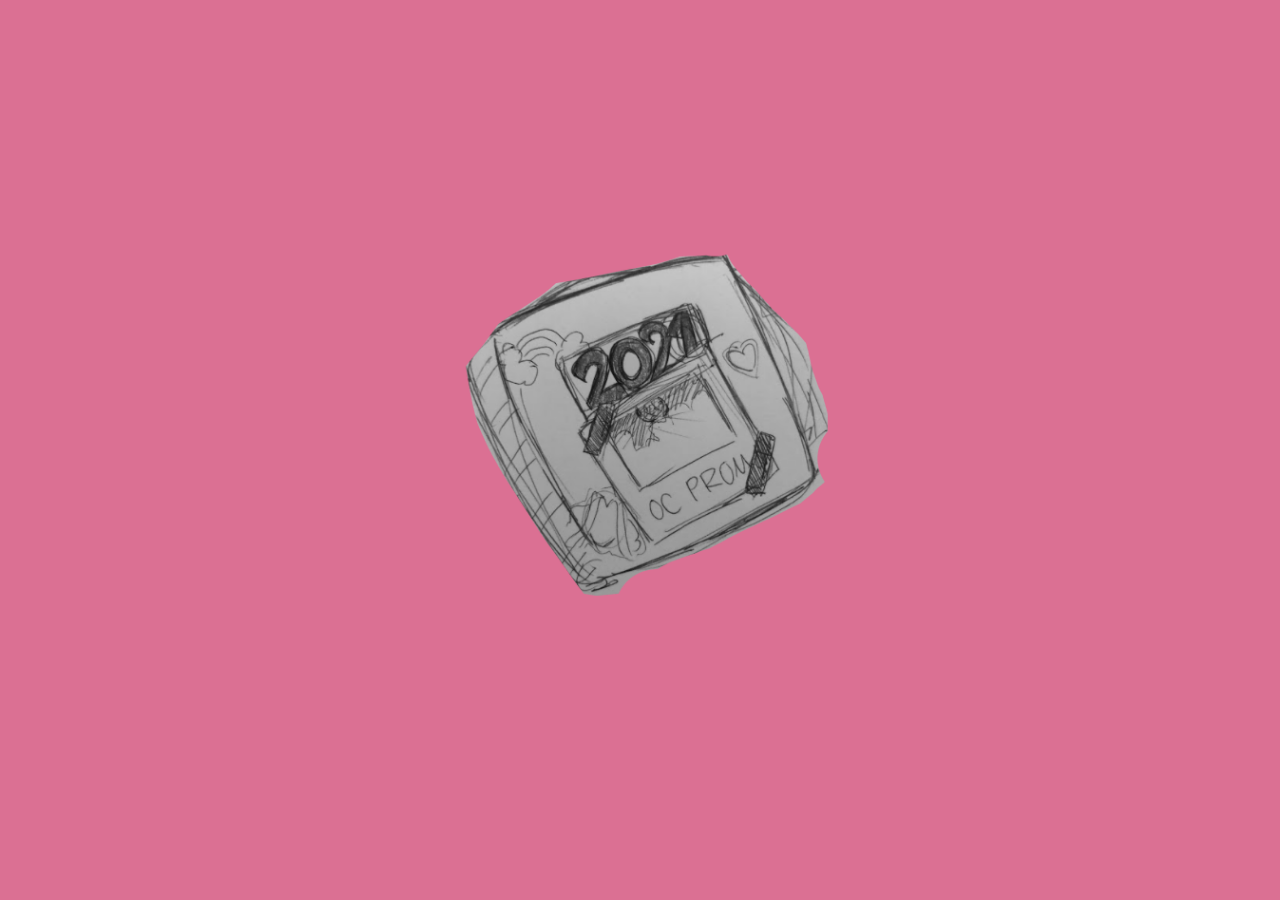
==== index.html @ ee0f7412 "Uploading Files" ====
<head>
    <meta name="viewport" content="width=device-width, initial-scale=1.0">
    <link rel="icon" href="TestImages/testFavicon.png" type="image/gif" sizes="16x16">
    <!-- 𝗦𝗧𝗬𝗟𝗜𝗡𝗚 -->
    <link rel="stylesheet" href="/CSS/indexstyle.css">
    <!-- 𝗝𝗤𝗨𝗘𝗥𝗬 𝗖𝗗𝗡 -->
    <script src="https://code.jquery.com/jquery-3.5.1.slim.js" integrity="sha256-DrT5NfxfbHvMHux31Lkhxg42LY6of8TaYyK50jnxRnM=" crossorigin="anonymous"></script>
    <!-- 𝗙𝗢𝗡𝗧𝗦 -->
    <link rel="preconnect" href="https://fonts.gstatic.com">
    <link href="https://fonts.googleapis.com/css2?family=East+Sea+Dokdo&display=swap" rel="stylesheet">
    <!-- font-family: 'East Sea Dokdo', cursive; /-->
</head>

<body>
  <div>  
      <div class="container">
          <div>
              <a href="main.html"><img class="divChild" src="TestImages/book.html.png"></a>
          <h1 class="divChild">click to relive the memories</h1>
          </div>
    </div>
    </div>
</body>

<!-- 

𝗔𝗕𝗖𝗗𝗘𝗙𝗚𝗛𝗜𝗝𝗞𝗟𝗠𝗡𝗢𝗣𝗤𝗥𝗦𝗧𝗨𝗩𝗪𝗫𝗬𝗭

-->
---- CSS/indexstyle.css ----
body {
    margin: 0;
    background-color: palevioletred;
    overflow: hidden;
}

.container {
    display: flex;
    margin: auto;
    width: 75%;
    height: 90%;
    /*background-color: black;*/
    position: fixed;
    top: 50%;
    left: 50%;
    transform: translate(-50%, -50%);
    text-align: center;
    color: white;
    overflow: wrap;
    justify-content:center;
    align-items:center;
}

img {
    max-width: 95%;
    animation-name: hover;
    animation-duration: 3s;
    animation-iteration-count: infinite;
    animation-direction: alternate-reverse;
    animation-timing-function: ease-in-out;
}

h1 {
    color: white;
    font-family: 'East Sea Dokdo', cursive;
    animation-name: fadeIn;
    animation-duration: 2s;
    animation-iteration-count: 1;
    animation-fill-mode: forwards;
    animation-timing-function: ease-in;
    animation-delay: 3s;
    opacity: 0%;
}

/*K E Y F R A M E S*/
@keyframes hover{
    from{transform: translateY(-30px)}
    to{transform: translateY(0px)}
}

@keyframes fadeIn{
    from{transform: translateY(100px); opacity: 0%;}
    to{transform: translateY(0px); opacity: 100%;}
}
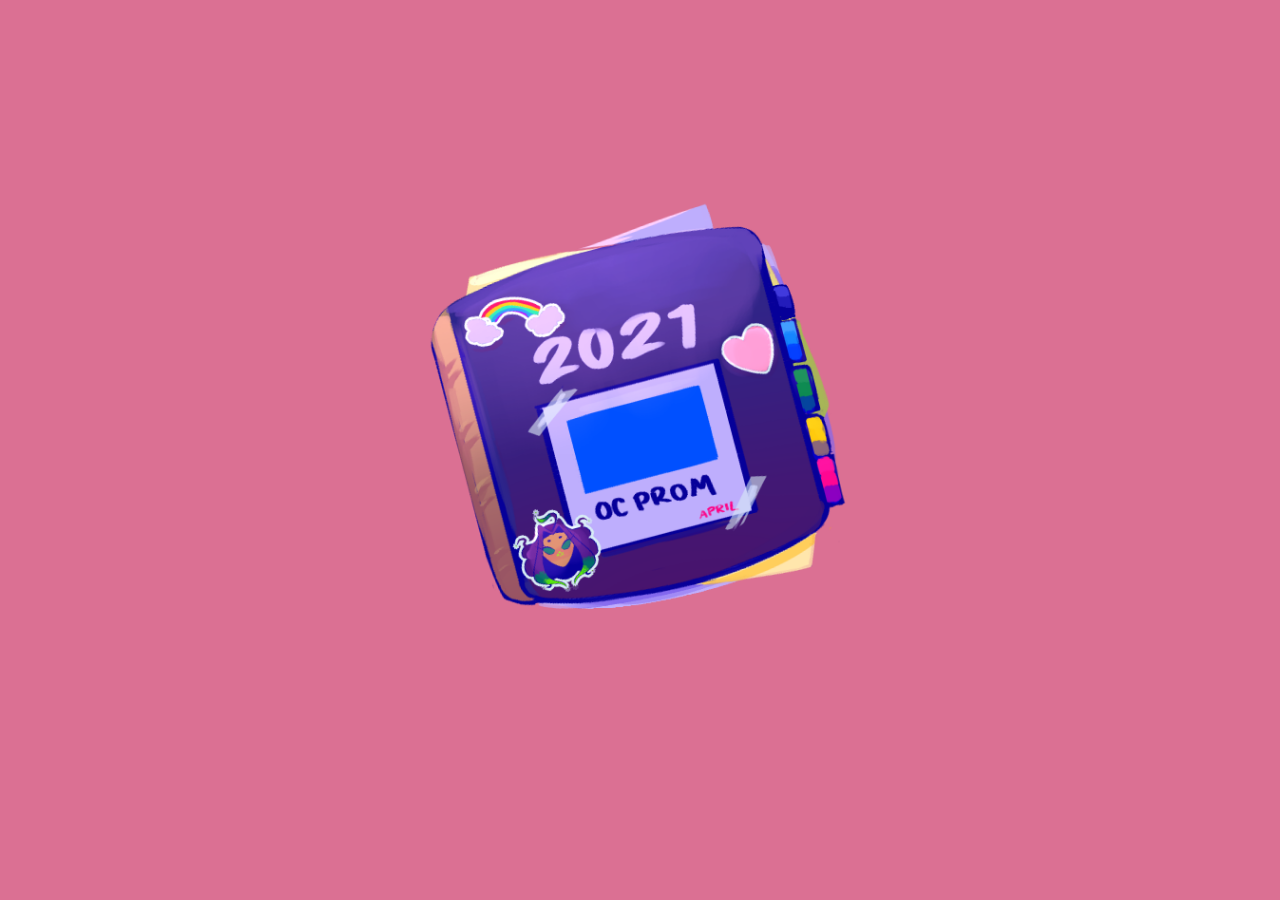
==== commit 73026cac: "Added New Images" ====
--- a/index.html
+++ b/index.html
@@ -15,7 +15,7 @@
   <div>  
       <div class="container">
           <div>
-              <a href="main.html"><img class="divChild" src="TestImages/book.html.png"></a>
+              <a href="main.html"><img class="divChild" src="TestImages/actualImages/1.png"></a>
           <h1 class="divChild">click to relive the memories</h1>
           </div>
     </div>
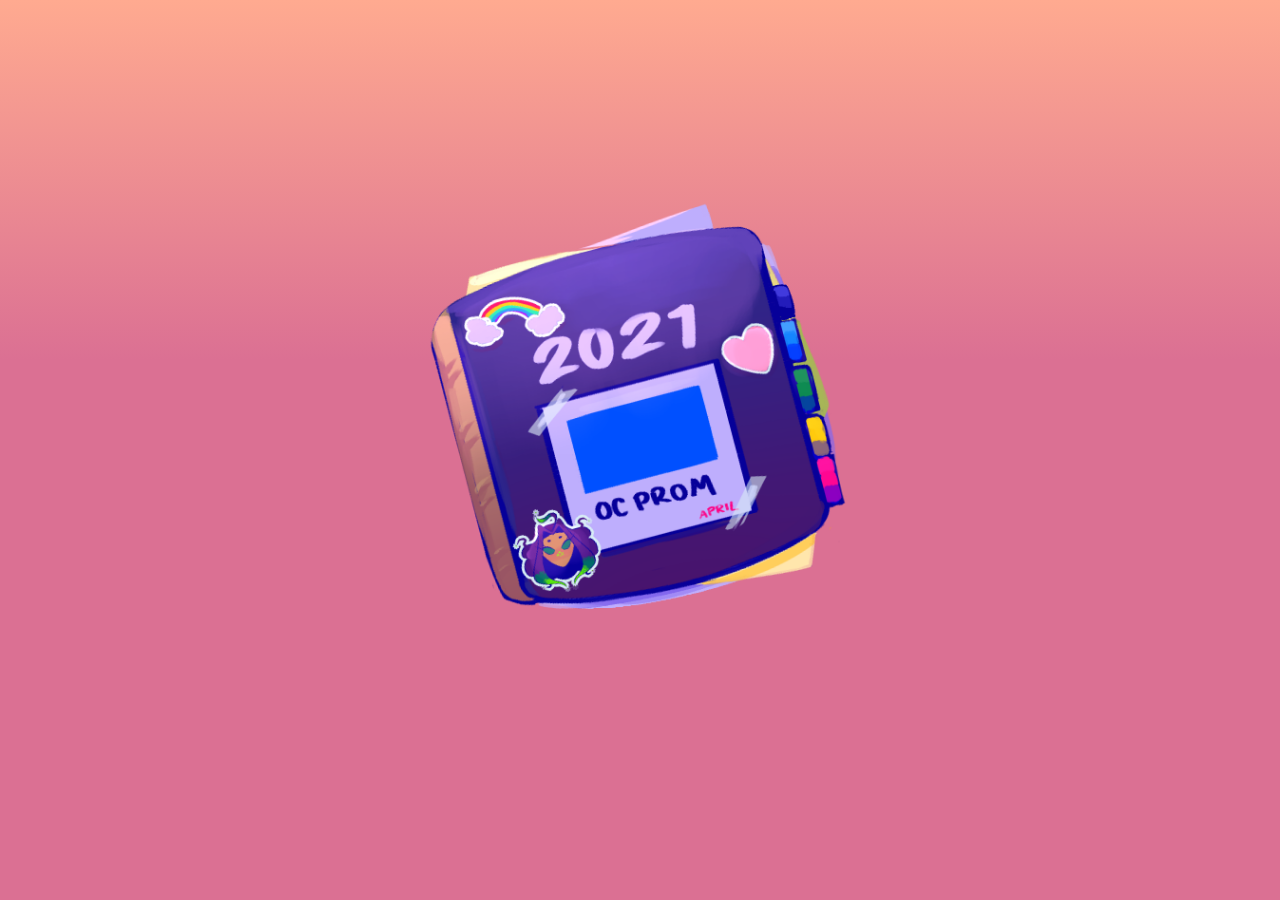
==== commit 8daadadb: "meta test" ====
--- a/index.html
+++ b/index.html
@@ -1,5 +1,9 @@
 <head>
     <meta name="viewport" content="width=device-width, initial-scale=1.0">
+    <meta property="og:site_name" content="Project Personaje"/>
+    <meta property="og:title" content="OC Prom"/>
+    <meta property="og:Flip through the pages of 2020 OC Prom like you were just there!" content="Compelling description of URL that is about 300 characters in length."/>
+    <title>Personaje's OC Prom!</title>
     <link rel="icon" href="TestImages/testFavicon.png" type="image/gif" sizes="16x16">
     <!-- 𝗦𝗧𝗬𝗟𝗜𝗡𝗚 -->
     <link rel="stylesheet" href="/CSS/indexstyle.css">
@@ -25,5 +29,5 @@
 <!-- 
 
 𝗔𝗕𝗖𝗗𝗘𝗙𝗚𝗛𝗜𝗝𝗞𝗟𝗠𝗡𝗢𝗣𝗤𝗥𝗦𝗧𝗨𝗩𝗪𝗫𝗬𝗭
-
+ 
 -->--- a/CSS/indexstyle.css
+++ b/CSS/indexstyle.css
@@ -1,6 +1,7 @@
 body {
     margin: 0;
     background-color: palevioletred;
+    background: linear-gradient(180deg, rgba(255,170,144,1) 0%, rgba(219,112,147,1) 40%);
     overflow: hidden;
 }
 
